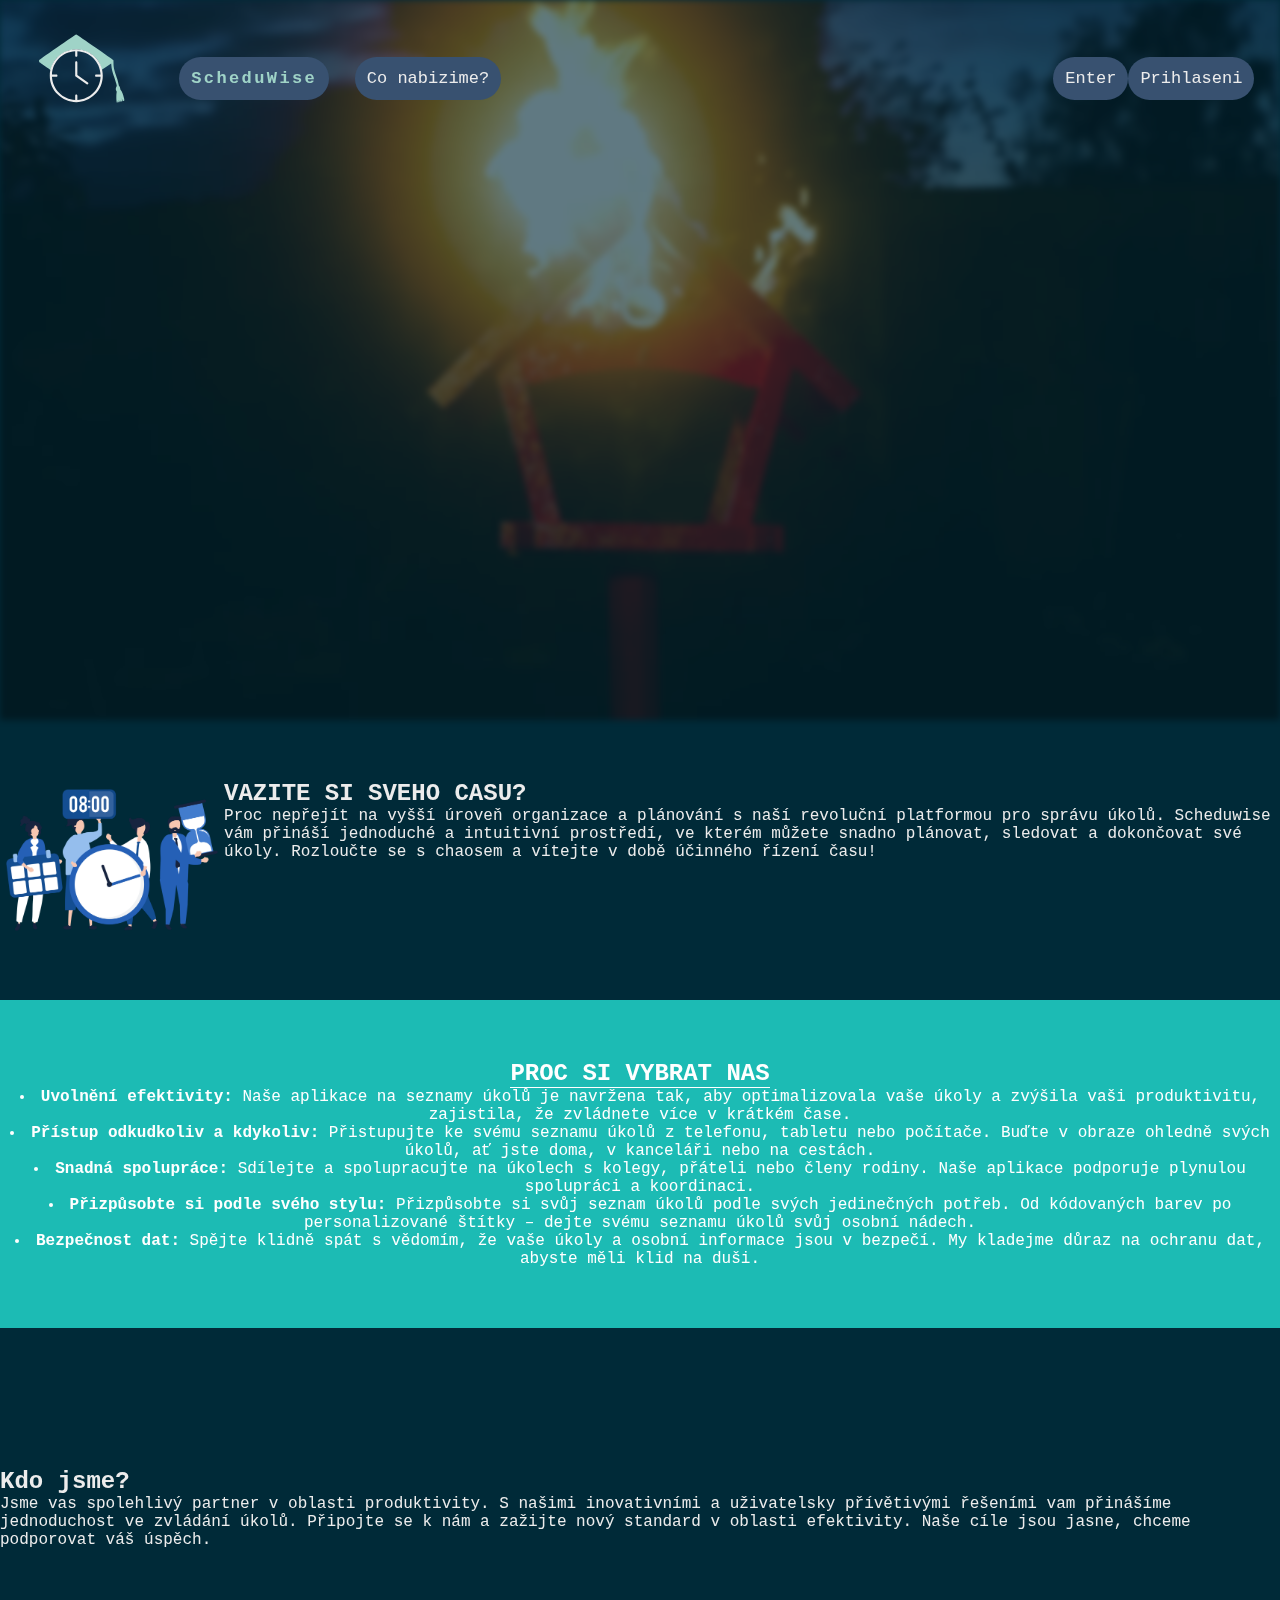
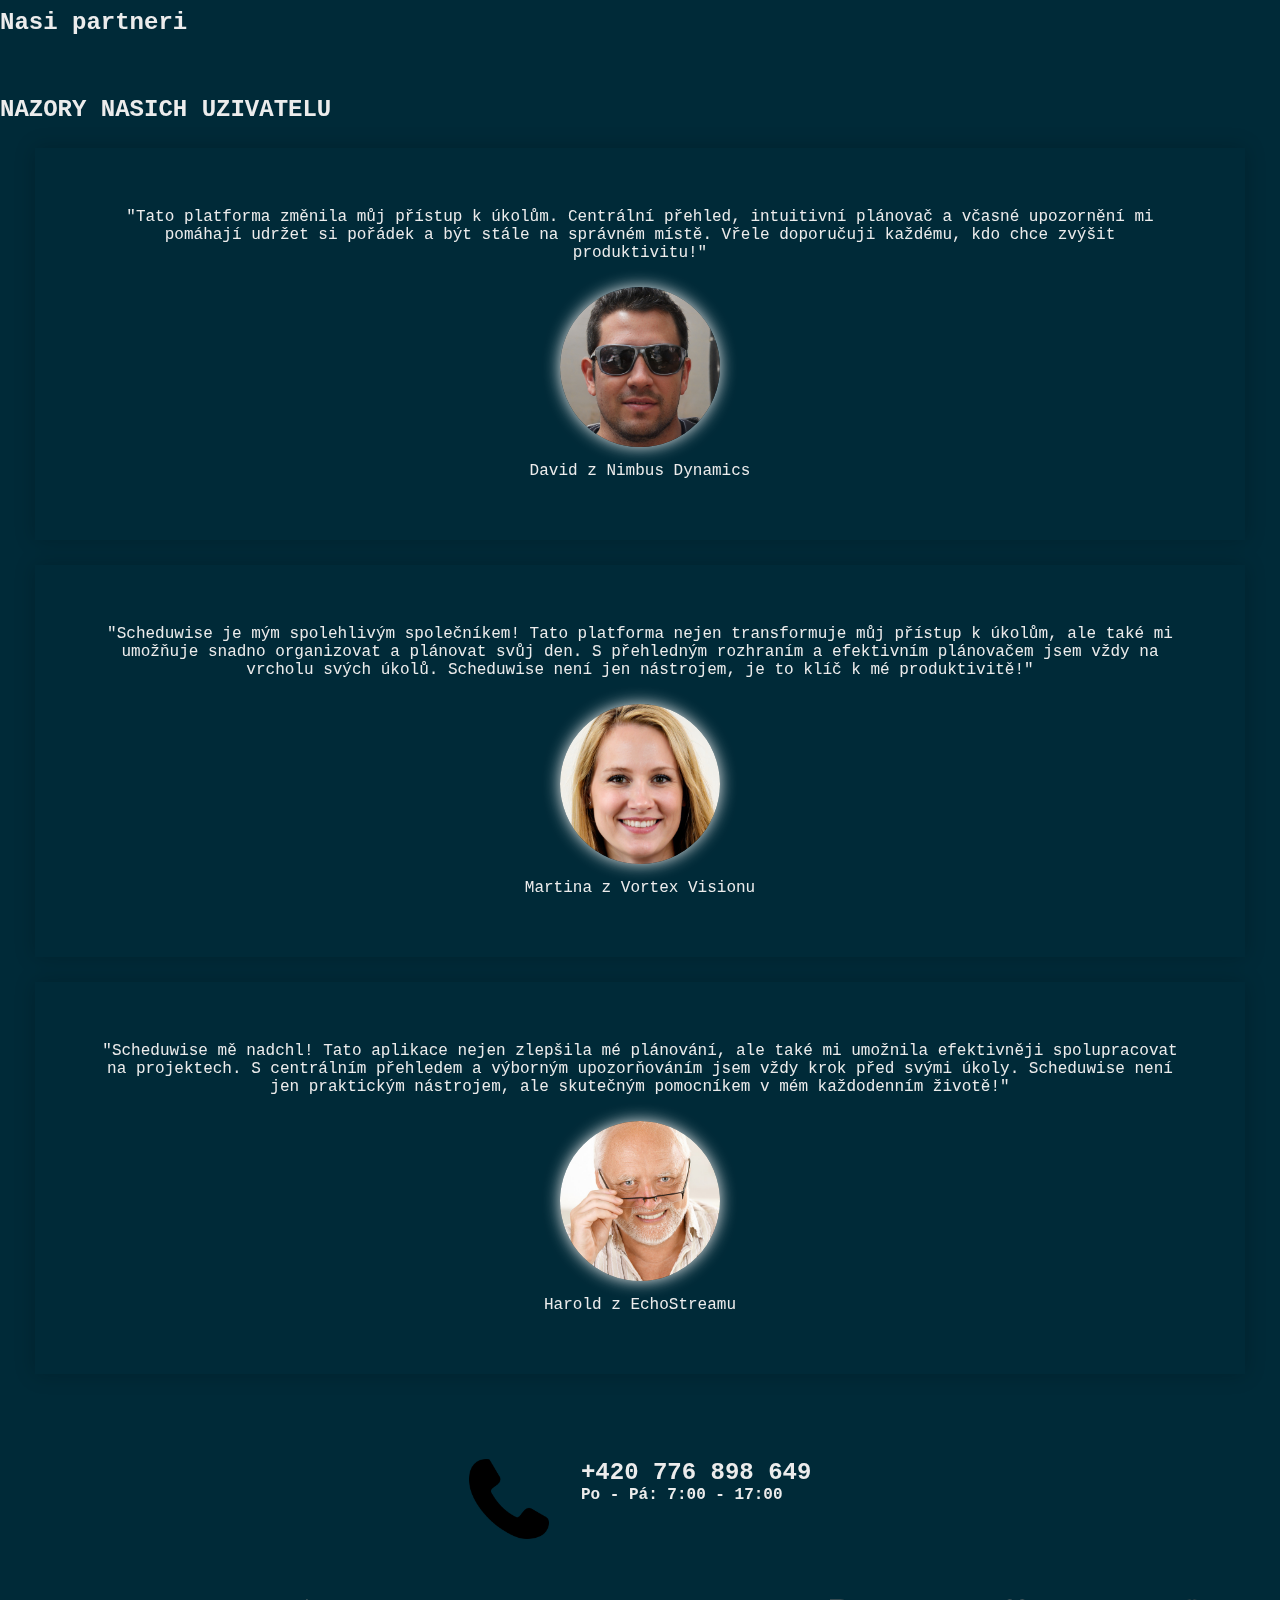
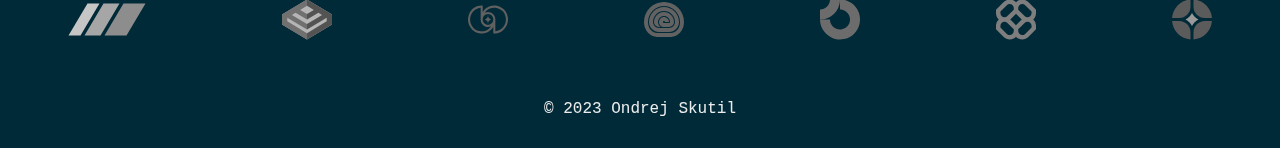
==== index.html @ c9488280 "next" ====
<!DOCTYPE html>
<html>
<head>
<link rel="stylesheet" href="./styles/main.css">
<link rel="stylesheet" href="./styles/modal.css">
</head>
<body>


  <div id="navbar">
    <!-- logopart -->
  <div>
    <img id="logo" src="./img/logo.svg"></img>
  </div>
  <div id="left">
  <ul>
  <li>
  <a id="brandname" href="#">ScheduWise</a>
  </li>
  <li>
  <a href="#">Co nabizime?</a>
  </li>
  </ul>
  </div>
  
  <span>
  </span>
  
  <div id="right">
      <!-- To be removed -->
      <a href="scheduler.html">Enter</a>
      <a href="#" id="showDialog">Prihlaseni</a>
  </div>   
  </div>


<div id="mainvideo">

  <video  id="background-video" playsinline autoplay muted loop poster="./img/harold.png">
    <source src="./img/test.mp4" type="video/webm">
  </video>

</div>
 

<div id="modal-blackout">
</div>
<div id="loginDialog">
    <form>
    <label for="email">Email</label><br><br>
    <input type="text" id="email" name="email"><br><br>
    <label for="password">Heslo</label><br><br>
    <input type="password" id="password" name="password"><br>
      <div>
        <button id="loginCancel">Cancel</button>
        <button id="confirmBtn" value="default">Confirm</button>
        <button id="registerBtn">Register</button>
      </div>
    </form>
  </div>

  <div id="registerDialog">
    <form>
    <label for="email">Email</label><br><br>
    <input type="text" id="email" name="email"><br><br>
    <label for="password">Heslo</label><br><br>
    <input type="password" id="password" name="password"><br>
      <div>
        <button id="registerCancel">Cancel</button>
        <button id="confirmRegister" value="default">Confirm</button>
      </div>
    </form>
  </div>

  

    <!-- experience section -->

    <section class="experience_section layout_padding">
      <div class="container">
        <div id="experience">
     
            <div id="img-box">
              <img src="img/test.png" alt="">
            </div>
          <span>
          </span>
    
            <div class="detail-box">
              <div class="heading_container">
                <h2>
                  Vazite si sveho casu?
                </h2>
              </div>
              <p>
                Proc nepřejít na vyšší úroveň organizace a plánování s naší revoluční platformou pro správu úkolů. Scheduwise vám přináší jednoduché a intuitivní prostředí, ve kterém můžete snadno plánovat, sledovat a dokončovat své úkoly. Rozloučte se s chaosem a vítejte v době účinného řízení času!
              </p>
            </div>
        </div>
      </div>
    </section>
  
    <!-- end experience section -->
  
    <!-- category section -->
  
    <section class="category_section layout_padding">
      <div class="container">
        <div class="heading_container">
          <h2>
            Proc si vybrat nas
          </h2>
        </div>
        <ul id="reasons">
          <li><b>Uvolnění efektivity:</b> Naše aplikace na seznamy úkolů je navržena tak, aby optimalizovala vaše úkoly a zvýšila vaši produktivitu, zajistila, že zvládnete více v krátkém čase.</li>
        
          <li><b>Přístup odkudkoliv a kdykoliv:</b> Přistupujte ke svému seznamu úkolů z telefonu, tabletu nebo počítače. Buďte v obraze ohledně svých úkolů, ať jste doma, v kanceláři nebo na cestách.</li>
          
          <li><b>Snadná spolupráce:</b> Sdílejte a spolupracujte na úkolech s kolegy, přáteli nebo členy rodiny. Naše aplikace podporuje plynulou spolupráci a koordinaci.</li>
          
          <li><b>Přizpůsobte si podle svého stylu:</b> Přizpůsobte si svůj seznam úkolů podle svých jedinečných potřeb. Od kódovaných barev po personalizované štítky – dejte svému seznamu úkolů svůj osobní nádech.</li>
          
          <li><b>Bezpečnost dat:</b> Spějte klidně spát s vědomím, že vaše úkoly a osobní informace jsou v bezpečí. My kladejme důraz na ochranu dat, abyste měli klid na duši.</li>
        </ul> 
      </div>
    </section>
  
  
    <!-- end category section -->
  
    <!-- about section -->
  
    <section class="layout_padding">
      <div class="container">
        <div class="row">
            <div class="img-box">
              <img src="images/about-img.jpg" alt="">
            </div>
         
        </div>
        <div class="detail-box">
          <h2>
            Kdo jsme?
          </h2>
          <p>
            Jsme vas spolehlivý partner v oblasti produktivity. S našimi inovativními a uživatelsky přívětivými řešeními vam přinášíme jednoduchost ve zvládání úkolů. Připojte se k nám a zažijte nový standard v oblasti efektivity. Naše cíle jsou jasne, chceme podporovat váš úspěch.
          </p>
        </div>
      </div>
    </section>
  
    <!-- end about section -->
  
    <!-- rotating partners div-->
  
    <section class="freelance_section ">
      <div id="accordion">
        <h2>
          Nasi partneri
        </h2>  
      </div>
    </section>
  
    <!-- end freelance section -->
  
    <!-- client section -->
  
    <section class="client_section layout_padding">
      <div class="container">
        <div class="row">
            <div class="heading_container">
              <h2>
                Nazory nasich uzivatelu
              </h2>
            </div>
           
             
             
                  <div class="detail-box">
                    
                    <p>
                      "Tato platforma změnila můj přístup k úkolům. Centrální přehled, intuitivní plánovač a včasné upozornění mi pomáhají udržet si pořádek a být stále na správném místě. Vřele doporučuji každému, kdo chce zvýšit produktivitu!"
                    </p>
                    <img src="./img/david.jpeg">
                    <p>
                      David z Nimbus Dynamics
                    </p>
                  </div>
             
            
                  <div class="detail-box">
                    <p>
                      "Scheduwise je mým spolehlivým společníkem! Tato platforma nejen transformuje můj přístup k úkolům, ale také mi umožňuje snadno organizovat a plánovat svůj den. S přehledným rozhraním a efektivním plánovačem jsem vždy na vrcholu svých úkolů. Scheduwise není jen nástrojem, je to klíč k mé produktivitě!"
                    </p>
                    <img src="./img/martina.jpeg">
                    <p>
                      Martina z Vortex Visionu
                    </p>
                  </div>
             
    
                  <div class="detail-box">
                    <p>
                      "Scheduwise mě nadchl! Tato aplikace nejen zlepšila mé plánování, ale také mi umožnila efektivněji spolupracovat na projektech. S centrálním přehledem a výborným upozorňováním jsem vždy krok před svými úkoly. Scheduwise není jen praktickým nástrojem, ale skutečným pomocníkem v mém každodenním životě!"
                    </p>
                         <img src="./img/harold.png">
                    <p>
                      Harold z EchoStreamu
                    </p>
                  </div>
            
            
          
         
        </div>
      </div>
    </section>
  
    <section class="info_section ">
     
        <div class="info-container">
  
          <div class="img-box">
            <img src="img/phone-call-icon.png" alt="">
          </div>
          <div class="row">
         
                
                      <div class="detail-box">
                        <h2>
                          +420 776 898 649
                        </h2>
                        <h4>
                          Po - Pá: 7:00 - 17:00
                        </h4>
                       
              
          </div>
        
  


        </div>
        </div>
        
        <div id="partners" class="layout_padding">
          <img src="./img/logo1.svg">
          <img src="./img/logo2.svg">
          <img src="./img/logo3.svg">
          <img src="./img/logo4.svg">
          <img src="./img/logo5.svg">
          <img src="./img/logo6.svg">
          <img src="./img/logo7.svg">
         </div>


    </section>
  
    <!-- end info section -->
  
    <!-- footer section -->
    <footer class="container-fluid footer_section ">
      <div class="container">
        <p>
          © 2023 Ondrej Skutil
        </p>
      </div>
    </footer>
    <!-- end  footer section -->

  <!-- <output></output> -->

<script src="modalscript.js"></script>
</body>
</html>
---- styles/main.css ----
:root{
  --bs-background: #002a38;
  --bs-primary : #385170;
  --bs-primarytransparent: #38517099;
  --bs-secondary: #ececec;
  --bs-special : #9fd3c7;
  --bs-basefontcolor : #ececec;
  --bs-basefont: Menlo, monospace;
  --bs-blackout: black;
}

 * {
    padding: 0;
    margin: 0;
}




/*    PARTNERS       */
#rotation {
  width: 100vw; /* Fixed width to prevent layout changes */
  height: 20rem;
  position: relative;
  overflow-x: hidden;

}

/* Style the moving image */
.moving-image {
  position: absolute;
  justify-content: center;
  text-align: center;
  display: flex;
  flex-direction: column;
  right: -100px;
  width:  100px; /* Fixed width for each image */
  height: 20rem; /* Set your desired height */
}

@keyframes moveLeft {
  0% {
    transform: translateX(0); /* Start position: completely off the right side */
    opacity: 0;
  }
  10% {
    opacity: 1;
  }
  90%{
    opacity: 1;
  }
  100% {
                              /*  Whole site + width */
    transform: translateX(calc(-100vw - 100px)); /* End position: completely off the left side */
    opacity: 0;
  }
}

.animatenow{                  /* time for animation */
  animation: moveLeft infinite 10s linear; 
}


a, a:visited, a:hover, a:active {
  color: inherit;
}

body{
    background-color: var(--bs-background);
    font-family: var(--bs-basefont);
    color: var(--bs-secondary);
}

#mainvideo{
  top: 0;
  width: 100vw;
  height: 80vh;
  display: flex;
}

#background-video {
  display: block;
  object-fit: cover;
  /* position: fixed; */
  width: 100vw;
  left: 0;
  right: 0;
  top: 0;
  bottom: 0;
  z-index: -10;
  filter: opacity(40%) blur(3px);
}
/* animation: mymove 12s infinite; */
/* @keyframes mymove {
  0%   {filter: opacity(80%) hue-rotate(0deg) blur(3px);}
  33% {filter: opacity(40%) hue-rotate(0deg) blur(3px);}
  100% {filter: opacity(80%) hue-rotate(360deg) blur(3px);}
} */

#brandname{
   color: var(--bs-special); 
   font-weight: bold;
   letter-spacing: 0.15rem;
}


#logo{
  margin-left: 2vw;
  width: 8vw;
  height: auto;
}

@media only screen and (max-width: 600px) {
  #brandname {
    display: none;
  }
  #logo{
    width: auto;
    height: 48px;
  }
}

@media only screen and (max-width: 1000px) {
  #mainblockbackground{
    background: var(--bs-primarytransparent);
    top: auto;
    width: 50vw;
    max-height: 50vh;
    overflow-y: scroll;
    overflow-x: hidden;
  }  
}


#mainblock{
  width: 50vw;
  height: auto;
  position: fixed;
  top: 50%;
  left: 50%;
  transform: translate(-50%, -50%);
  z-index: 50;

}
#reasons li{
  list-style-type: disc;
  list-style-position: inside;
}

#reasons{
  margin-left: auto;
}

#mainblockbackground{
  background: var(--bs-primarytransparent);
  display: block;
  top: auto;
  width: 100%;
  height: 100%;

}

#right{
    display: flex;
    margin-right: 2vw;
    color: var(--bs-secondary);

}
#navbar ul{
  display: flex;
}
#navbar li{
  display: flex;
}

#left{
    display: flex;
    margin-left: 2vw;
    color: var(--bs-secondary);
}

#left li{
  margin-left: 2vw;
}

#experience{
  display: flex;
  flex-direction: row;
  justify-content: center;
}


#experience .detail-box{
flex-grow: 2;
}

.detail-box img{
  border-radius: 100%;
  height: 10rem;
  width: auto;
  display: block;
  margin: 0 auto;
  box-shadow: var(--bs-basefontcolor) 0 0 1rem;
}

#img-box img{
  height: 10rem;
  width: auto;
  display: block;
}

.img-box img{
  height: 5rem;
  width: auto;
  display: block;
  margin-right: 2rem;
}



.heading_container {
  display: -webkit-box;
  display: -ms-flexbox;
  display: flex;
}

.heading_container h2 {
  font-weight: bold;
  text-transform: uppercase;
}

.category_section .heading_container {
  -webkit-box-pack: center;
      -ms-flex-pack: center;
          justify-content: center;
}

.category_section .heading_container h2 {
  border-bottom: 1px solid #ffffff;
}


.category_section {
  background-color: #1cbbb4;
  color: #ffffff;
  text-align: center;
}
.layout_padding {
  padding-top: 60px;
  padding-bottom: 60px;
}

.info-container{
  display: flex;
  flex-direction: row;
  justify-content: center;
}

#partners{
  filter: grayscale(100%);
  display: flex;
  justify-content: space-around;
}


.client_section .detail-box {
  text-align: center;
  margin: 25px 35px;
  padding: 45px 65px 35px 65px;
  -webkit-box-shadow: 0px 0px 20px 0 rgba(0, 0, 0, 0.2);
          box-shadow: 0px 0px 20px 0 rgba(0, 0, 0, 0.2);
}

.client_section .detail-box h4 {
  font-weight: bold;
}

.client_section .detail-box p {
  margin-top: 15px;
  margin-bottom: 25px;
}

.footer_section .container{
  text-align: center;
}



h1{
  color: var(--bs-special); 
}

#navbar {
  /* position: -webkit-sticky; 
  position: fixed; */
  position: absolute;
  top: 0;
    display: flex;
    justify-content: space-between;
    flex-direction:row;
    align-items:center;
    padding-top: 1.94175vw;
    min-width: 100%;
  z-index: 999;
  }
#navbar span{
  flex-grow: 1;
}
  
  /* Navbar links */
  #navbar a {
    background-color: var(--bs-primary);
    border-radius: 8rem;
    text-align: center;
    padding: 12px;
    text-decoration: none;
    font-size: 17px;
  }
---- styles/modal.css ----
:root{
  --bs-background: #002a38;
  --bs-primary : #385170;
  --bs-primarytransparent: #38517099;
  --bs-secondary: #ececec;
  --bs-special : #9fd3c7;
  --bs-basefontcolor : #ececec;
  --bs-basefont: Menlo, monospace;
  --bs-blackout: black;
}

#loginDialog{
  display: none;
  position: fixed;
  top: 50%;
  left: 50%;
  transform: translate(-50%, -50%);
  background-color: #385170;
  border: var(--bs-secondary) 2px solid;
  border-radius: 1rem;
  padding: 2vw;
  z-index: 150;
  /* on top */
  opacity: 1;
  color: var(--bs-basefontcolor);
}

#registerDialog{
  display: none;
  position: fixed;
  top: 50%;
  left: 50%;
  transform: translate(-50%, -50%);
  background-color: var(--bs-primary);
  border: var(--bs-secondary) 2px solid;
  border-radius: 1rem;
  padding: 2vw;
  z-index: 150;
  /* on top */
  opacity: 1;
  color: var(--bs-basefontcolor);
}

label{
    margin-bottom: 1vw;
}


.modal-container {
  position: fixed;
  top: 0;
  right: 0;
  bottom: 0;
  left: 0;
  z-index: 100;
  opacity: 50%;
  background-color: var(--bs-blackout);
  display: flex;
}
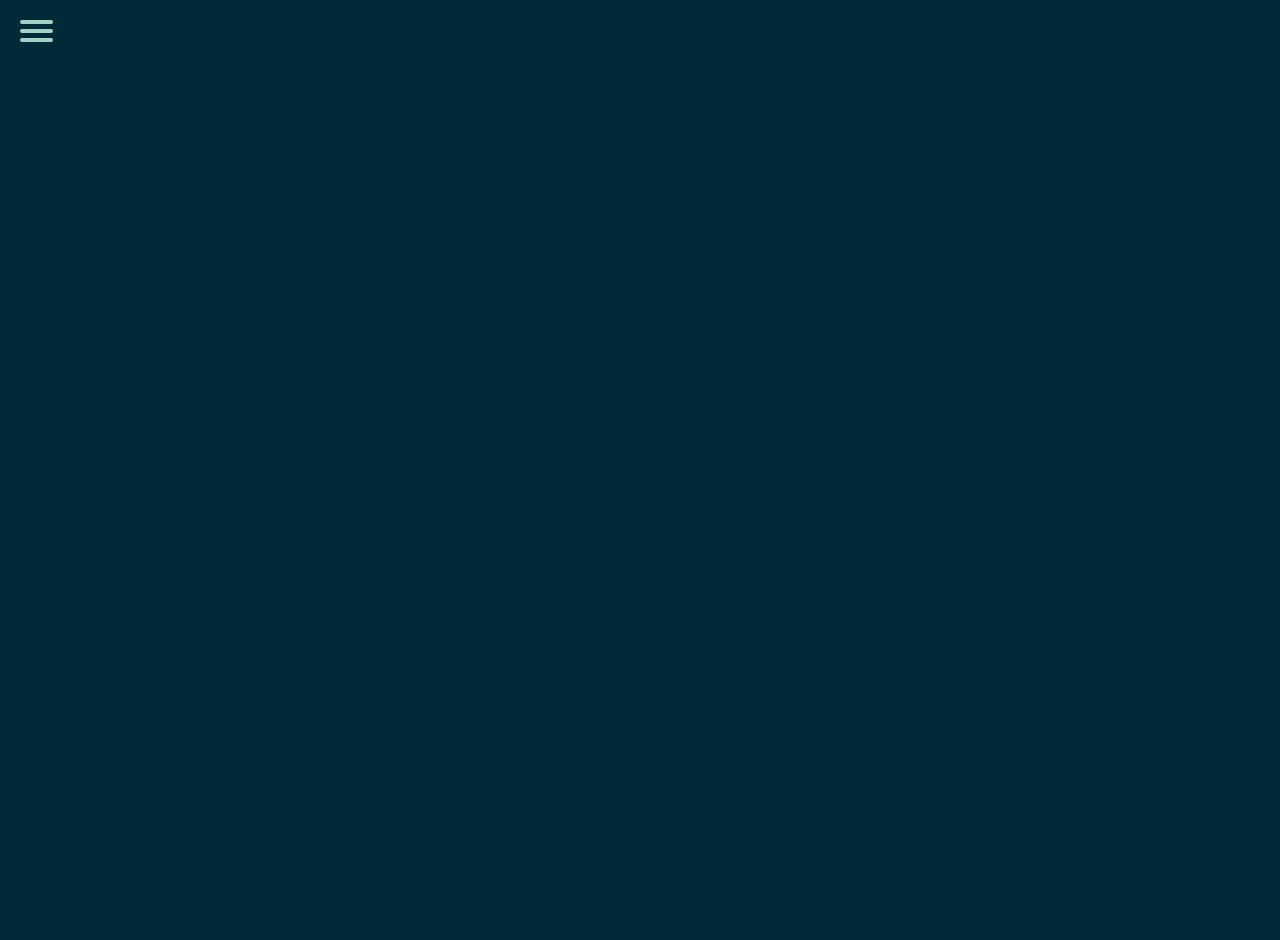
==== commit e01249df: "sidebar_shenanigans" ====
--- a/index.html
+++ b/index.html
@@ -1,275 +1,126 @@
 <!DOCTYPE html>
 <html>
 <head>
-<link rel="stylesheet" href="./styles/main.css">
-<link rel="stylesheet" href="./styles/modal.css">
+<link rel="stylesheet" href="./styles/scheduler.css">
 </head>
 <body>
+  <!-- Sidebar -->
+  <div class="sidebar">
+    <button onclick="toggleSidebar()">Back</button>
+    <button onclick="addnew()" id="addtask">+</button>
+    <button onclick="createDrag()" id="addtaskdd">+</button>
+    <div id="sidebar-todos" class="container"></div>
+</div>
 
 
-  <div id="navbar">
-    <!-- logopart -->
-  <div>
-    <img id="logo" src="./img/logo.svg"></img>
-  </div>
-  <div id="left">
-  <ul>
-  <li>
-  <a id="brandname" href="#">ScheduWise</a>
-  </li>
-  <li>
-  <a href="#">Co nabizime?</a>
-  </li>
-  </ul>
-  </div>
-  
-  <span>
-  </span>
-  
-  <div id="right">
-      <!-- To be removed -->
-      <a href="scheduler.html">Enter</a>
-      <a href="#" id="showDialog">Prihlaseni</a>
-  </div>   
-  </div>
+<div id="Hamburgur" onclick="toggleSidebar()">
+    <span></span>
+    <span></span>
+    <span></span>
+</div>
 
-
-<div id="mainvideo">
-
-  <video  id="background-video" playsinline autoplay muted loop poster="./img/harold.png">
-    <source src="./img/test.mp4" type="video/webm">
-  </video>
+<!-- Main Container -->
+<div class="main-container">
 
 </div>
- 
 
-<div id="modal-blackout">
-</div>
-<div id="loginDialog">
-    <form>
-    <label for="email">Email</label><br><br>
-    <input type="text" id="email" name="email"><br><br>
-    <label for="password">Heslo</label><br><br>
-    <input type="password" id="password" name="password"><br>
-      <div>
-        <button id="loginCancel">Cancel</button>
-        <button id="confirmBtn" value="default">Confirm</button>
-        <button id="registerBtn">Register</button>
-      </div>
-    </form>
-  </div>
+<script>
 
-  <div id="registerDialog">
-    <form>
-    <label for="email">Email</label><br><br>
-    <input type="text" id="email" name="email"><br><br>
-    <label for="password">Heslo</label><br><br>
-    <input type="password" id="password" name="password"><br>
-      <div>
-        <button id="registerCancel">Cancel</button>
-        <button id="confirmRegister" value="default">Confirm</button>
-      </div>
-    </form>
-  </div>
-
-  
-
-    <!-- experience section -->
-
-    <section class="experience_section layout_padding">
-      <div class="container">
-        <div id="experience">
-     
-            <div id="img-box">
-              <img src="img/test.png" alt="">
-            </div>
-          <span>
-          </span>
+function changecolors(){
     
-            <div class="detail-box">
-              <div class="heading_container">
-                <h2>
-                  Vazite si sveho casu?
-                </h2>
-              </div>
-              <p>
-                Proc nepřejít na vyšší úroveň organizace a plánování s naší revoluční platformou pro správu úkolů. Scheduwise vám přináší jednoduché a intuitivní prostředí, ve kterém můžete snadno plánovat, sledovat a dokončovat své úkoly. Rozloučte se s chaosem a vítejte v době účinného řízení času!
-              </p>
-            </div>
-        </div>
-      </div>
-    </section>
-  
-    <!-- end experience section -->
-  
-    <!-- category section -->
-  
-    <section class="category_section layout_padding">
-      <div class="container">
-        <div class="heading_container">
-          <h2>
-            Proc si vybrat nas
-          </h2>
-        </div>
-        <ul id="reasons">
-          <li><b>Uvolnění efektivity:</b> Naše aplikace na seznamy úkolů je navržena tak, aby optimalizovala vaše úkoly a zvýšila vaši produktivitu, zajistila, že zvládnete více v krátkém čase.</li>
-        
-          <li><b>Přístup odkudkoliv a kdykoliv:</b> Přistupujte ke svému seznamu úkolů z telefonu, tabletu nebo počítače. Buďte v obraze ohledně svých úkolů, ať jste doma, v kanceláři nebo na cestách.</li>
-          
-          <li><b>Snadná spolupráce:</b> Sdílejte a spolupracujte na úkolech s kolegy, přáteli nebo členy rodiny. Naše aplikace podporuje plynulou spolupráci a koordinaci.</li>
-          
-          <li><b>Přizpůsobte si podle svého stylu:</b> Přizpůsobte si svůj seznam úkolů podle svých jedinečných potřeb. Od kódovaných barev po personalizované štítky – dejte svému seznamu úkolů svůj osobní nádech.</li>
-          
-          <li><b>Bezpečnost dat:</b> Spějte klidně spát s vědomím, že vaše úkoly a osobní informace jsou v bezpečí. My kladejme důraz na ochranu dat, abyste měli klid na duši.</li>
-        </ul> 
-      </div>
-    </section>
+  }
   
   
-    <!-- end category section -->
   
-    <!-- about section -->
   
-    <section class="layout_padding">
-      <div class="container">
-        <div class="row">
-            <div class="img-box">
-              <img src="images/about-img.jpg" alt="">
-            </div>
-         
-        </div>
-        <div class="detail-box">
-          <h2>
-            Kdo jsme?
-          </h2>
-          <p>
-            Jsme vas spolehlivý partner v oblasti produktivity. S našimi inovativními a uživatelsky přívětivými řešeními vam přinášíme jednoduchost ve zvládání úkolů. Připojte se k nám a zažijte nový standard v oblasti efektivity. Naše cíle jsou jasne, chceme podporovat váš úspěch.
-          </p>
-        </div>
-      </div>
-    </section>
+  function toggleSidebar() {
+      const sidebar = document.querySelector('.sidebar');
+      const main = document.querySelector('.main-container');
+      if(sidebar.style.width === '0px'){
+          sidebar.style.width = '250px';
+          main.classList.add('sidebar-expanded');
+      }else{
+          sidebar.style.width = '0'
+          main.classList.remove('sidebar-expanded');
+      }
+  }
   
-    <!-- end about section -->
+  function addnew(){
+      let foo = prompt('Type here');
+      const main = document.querySelector('.main-container');
+      let div = document.createElement("div");
+      div.textContent = foo;
+      div.classList.add('container');
   
-    <!-- rotating partners div-->
   
-    <section class="freelance_section ">
-      <div id="accordion">
-        <h2>
-          Nasi partneri
-        </h2>  
-      </div>
-    </section>
+      div.addEventListener('dragover', e => {
+  e.preventDefault()
+  const afterElement = getDragAfterElement(div, e.clientY)
+  const draggable = document.querySelector('.dragging')
   
-    <!-- end freelance section -->
+  //check
+  if (afterElement == null) {
+    div.appendChild(draggable)
+  } else {
+    div.insertBefore(draggable, afterElement)
+  }
+  })
   
-    <!-- client section -->
+      main.appendChild(div)
+  }
+
+  function initializesidebar(){
+     let div = document.getElementById("sidebar-todos")
+     div.addEventListener('dragover', e => {
+  e.preventDefault()
+  const afterElement = getDragAfterElement(div, e.clientY)
+  const draggable = document.querySelector('.dragging')
   
-    <section class="client_section layout_padding">
-      <div class="container">
-        <div class="row">
-            <div class="heading_container">
-              <h2>
-                Nazory nasich uzivatelu
-              </h2>
-            </div>
-           
-             
-             
-                  <div class="detail-box">
-                    
-                    <p>
-                      "Tato platforma změnila můj přístup k úkolům. Centrální přehled, intuitivní plánovač a včasné upozornění mi pomáhají udržet si pořádek a být stále na správném místě. Vřele doporučuji každému, kdo chce zvýšit produktivitu!"
-                    </p>
-                    <img src="./img/david.jpeg">
-                    <p>
-                      David z Nimbus Dynamics
-                    </p>
-                  </div>
-             
-            
-                  <div class="detail-box">
-                    <p>
-                      "Scheduwise je mým spolehlivým společníkem! Tato platforma nejen transformuje můj přístup k úkolům, ale také mi umožňuje snadno organizovat a plánovat svůj den. S přehledným rozhraním a efektivním plánovačem jsem vždy na vrcholu svých úkolů. Scheduwise není jen nástrojem, je to klíč k mé produktivitě!"
-                    </p>
-                    <img src="./img/martina.jpeg">
-                    <p>
-                      Martina z Vortex Visionu
-                    </p>
-                  </div>
-             
-    
-                  <div class="detail-box">
-                    <p>
-                      "Scheduwise mě nadchl! Tato aplikace nejen zlepšila mé plánování, ale také mi umožnila efektivněji spolupracovat na projektech. S centrálním přehledem a výborným upozorňováním jsem vždy krok před svými úkoly. Scheduwise není jen praktickým nástrojem, ale skutečným pomocníkem v mém každodenním životě!"
-                    </p>
-                         <img src="./img/harold.png">
-                    <p>
-                      Harold z EchoStreamu
-                    </p>
-                  </div>
-            
-            
-          
-         
-        </div>
-      </div>
-    </section>
+  //check
+  if (afterElement == null) {
+    div.appendChild(draggable)
+  } else {
+    div.insertBefore(draggable, afterElement)
+  }
+  })
   
-    <section class="info_section ">
-     
-        <div class="info-container">
+  }
   
-          <div class="img-box">
-            <img src="img/phone-call-icon.png" alt="">
-          </div>
-          <div class="row">
-         
-                
-                      <div class="detail-box">
-                        <h2>
-                          +420 776 898 649
-                        </h2>
-                        <h4>
-                          Po - Pá: 7:00 - 17:00
-                        </h4>
-                       
-              
-          </div>
-        
+  initializesidebar()
+
+  function getDragAfterElement(container, y) {
+  const draggableElements = [...container.querySelectorAll('.draggable:not(.dragging)')]
   
-
-
-        </div>
-        </div>
-        
-        <div id="partners" class="layout_padding">
-          <img src="./img/logo1.svg">
-          <img src="./img/logo2.svg">
-          <img src="./img/logo3.svg">
-          <img src="./img/logo4.svg">
-          <img src="./img/logo5.svg">
-          <img src="./img/logo6.svg">
-          <img src="./img/logo7.svg">
-         </div>
-
-
-    </section>
+  return draggableElements.reduce((closest, child) => {
+  const box = child.getBoundingClientRect()
+  const offset = y - box.top - box.height / 2
+  if (offset < 0 && offset > closest.offset) {
+    return { offset: offset, element: child }
+  } else {
+    return closest
+  }
+  }, { offset: Number.NEGATIVE_INFINITY }).element
+  }
   
-    <!-- end info section -->
   
-    <!-- footer section -->
-    <footer class="container-fluid footer_section ">
-      <div class="container">
-        <p>
-          © 2023 Ondrej Skutil
-        </p>
-      </div>
-    </footer>
-    <!-- end  footer section -->
-
-  <!-- <output></output> -->
-
-<script src="modalscript.js"></script>
+  
+  function createDrag(){
+  const sidebar = document.getElementById("sidebar-todos");
+  let foo = prompt('Type here');
+  let div = document.createElement("p");
+  div.textContent = foo;
+  div.classList.add('draggable');
+  div.draggable = true;
+  
+  div.addEventListener('dragstart', () => {
+  div.classList.add('dragging')
+  })
+  
+  div.addEventListener('dragend', () => {
+  div.classList.remove('dragging')
+  })
+  sidebar.appendChild(div);
+  }
+</script>
 </body>
 </html> --- a/styles/scheduler.css
+++ b/styles/scheduler.css
@@ -0,0 +1,154 @@
+:root{
+  --bs-background: #002a38;
+  --bs-primary : #385170;
+  --bs-primarytransparent: #38517099;
+  --bs-secondary: #ececec;
+  --bs-special : #9fd3c7;
+  --bs-basefontcolor : #ececec;
+  --bs-basefont: Menlo, monospace;
+  --bs-blackout: black;
+}
+
+  * {
+    padding: 0;
+    margin: 0;
+}
+
+body{
+  background-color: var(--bs-background);
+  font-family: var(--bs-basefont);
+  color: var(--bs-secondary);
+ 
+  display: flex;
+}
+
+#colorpicker{
+  display: flex;
+  flex-direction: column;
+  text-align: center;
+  user-select: none;
+}
+
+#colorpickerside{
+  display: flex;
+}
+#sidepicker{
+  width: 20px;
+  height: 100%;
+  background: linear-gradient(0, rgba(0,0,0,1) 0%, rgba(255,166,10,1) 100%);
+}
+
+
+
+
+
+#addtask{
+  display: block;
+  justify-content: center;
+}
+/* Sidebar styles */
+.sidebar {
+  display: flex;
+  flex-direction: column;
+  width: 0px;
+  height: 100%;
+  background: var(--bs-primary);
+  position: fixed;
+  overflow-x: hidden;
+  transition: 0.3s;
+  z-index: 8;
+}
+
+
+
+.sidebar button {
+  background-color: var(--bs-primary);
+  width: 100%;
+  padding: 20px;
+  text-decoration: none;
+  font-size: 20px;
+  color: var(--bs-basefontcolor);
+  border: var(--bs-secondary) 1px solid;
+  display: block;
+  transition: 0.3s;
+}
+
+.sidebar button:hover {
+  background-color: var(--bs-special);
+}
+
+.sidebar .close-btn {
+  position: absolute;
+  top: 10px;
+  right: 10px;
+  font-size: 30px;
+  cursor: pointer;
+}
+
+/* Main container styles */
+.main-container {
+  padding: 20px;
+  display: flex;
+  justify-content: space-between;
+  width: 100%;
+  height: 100vh;
+
+}
+
+.container{
+  width: 100%;
+  text-align: center;
+  height: 100%;
+}
+
+/* Collapse sidebar on small screens */
+@media screen and (max-width: 768px) {
+  .sidebar {
+      width: 0;
+  }
+  .main-container {
+      margin-left: 0;
+  }
+}
+
+.sidebar-closed {
+  width: 0;
+}
+
+.sidebar-expanded {
+  margin-left: 250px;
+}
+
+#sidebar-todos{
+  height: 100%;
+}
+
+
+#Hamburgur span{
+  display: flex;
+  width: 33px;
+  height: 4px;
+  margin-bottom: 5px;
+  position: relative;
+  background: var(--bs-special);
+  border-radius: 3px;
+  z-index: 1;
+}
+
+#Hamburgur{
+  top: 20px;
+  left: 20px;
+  position: absolute;
+  z-index: 5;
+}
+
+.draggable {
+  padding: 1rem;
+  background-color: var(--bs-primary);
+  border: 1px solid var(--bs-secondary);
+  cursor: move;
+}
+
+.draggable.dragging {
+  opacity: .5;
+}
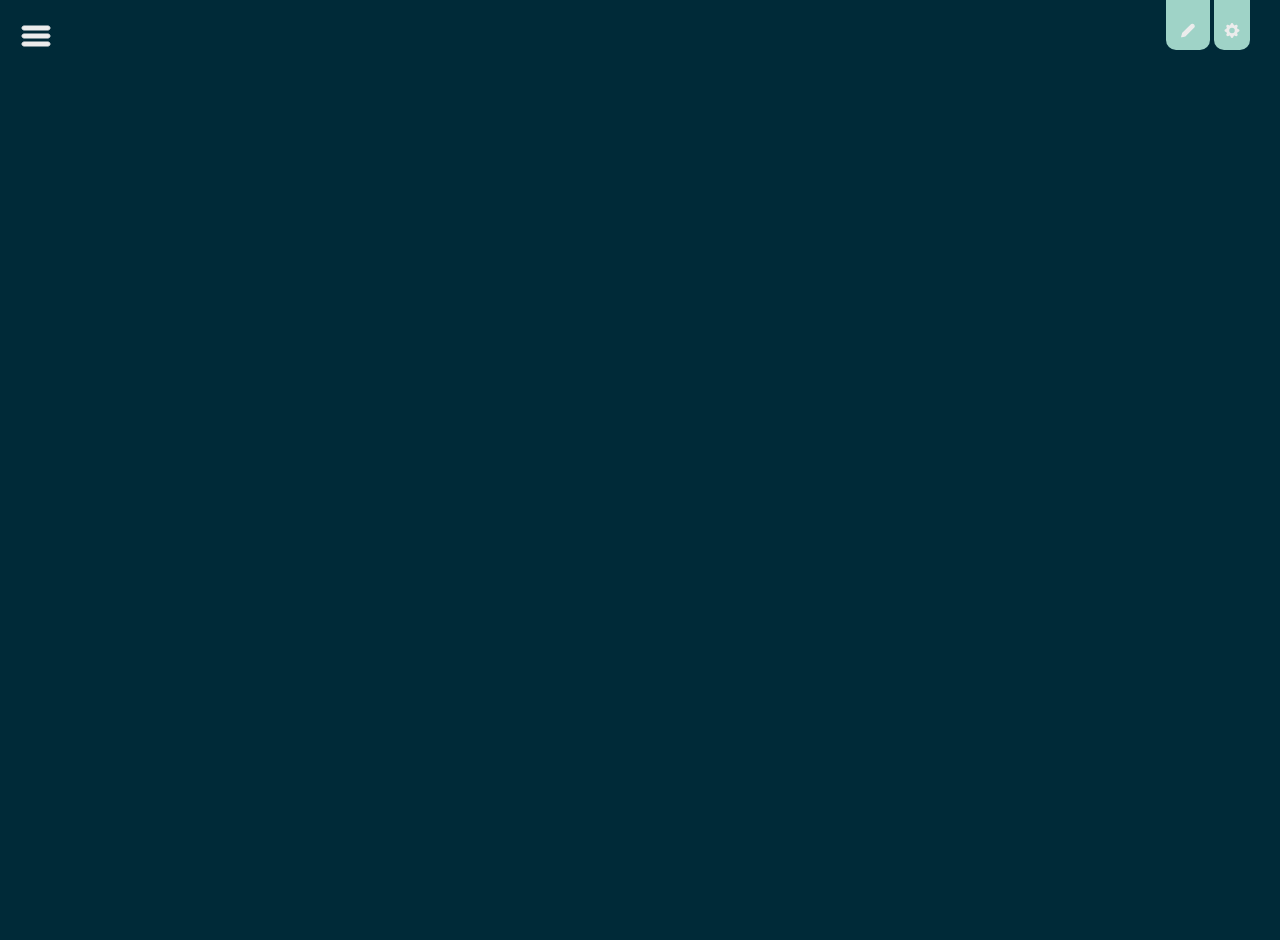
==== commit f6bfc25b: "ff" ====
--- a/index.html
+++ b/index.html
@@ -2,6 +2,9 @@
 <html>
 <head>
 <link rel="stylesheet" href="./styles/scheduler.css">
+
+<link rel="stylesheet" href="./styles/scheduler-settings.css">
+
 </head>
 <body>
   <!-- Sidebar -->
@@ -13,26 +16,50 @@
 </div>
 
 
+<div id="settings">
+  <svg id="showSettingsDialog" xmlns="http://www.w3.org/2000/svg" width="16" height="16" fill="currentColor" class="bi bi-gear-fill" viewBox="0 0 16 16"> <path d="M9.405 1.05c-.413-1.4-2.397-1.4-2.81 0l-.1.34a1.464 1.464 0 0 1-2.105.872l-.31-.17c-1.283-.698-2.686.705-1.987 1.987l.169.311c.446.82.023 1.841-.872 2.105l-.34.1c-1.4.413-1.4 2.397 0 2.81l.34.1a1.464 1.464 0 0 1 .872 2.105l-.17.31c-.698 1.283.705 2.686 1.987 1.987l.311-.169a1.464 1.464 0 0 1 2.105.872l.1.34c.413 1.4 2.397 1.4 2.81 0l.1-.34a1.464 1.464 0 0 1 2.105-.872l.31.17c1.283.698 2.686-.705 1.987-1.987l-.169-.311a1.464 1.464 0 0 1 .872-2.105l.34-.1c1.4-.413 1.4-2.397 0-2.81l-.34-.1a1.464 1.464 0 0 1-.872-2.105l.17-.31c.698-1.283-.705-2.686-1.987-1.987l-.311.169a1.464 1.464 0 0 1-2.105-.872l-.1-.34zM8 10.93a2.929 2.929 0 1 1 0-5.86 2.929 2.929 0 0 1 0 5.858z"/> </svg> 
+  </div>
+
+  <div id="edit">
+    <svg xmlns="http://www.w3.org/2000/svg" width="24" height="24" viewBox="0 0 24 24" fill="none" stroke="currentColor" stroke-width="2" stroke-linecap="round" stroke-linejoin="round" class="feather feather-edit-2"><path d="M17 3a2.828 2.828 0 1 1 4 4L7.5 20.5 2 22l1.5-5.5L17 3z"></path></svg> 
+    </div>
+
+
 <div id="Hamburgur" onclick="toggleSidebar()">
-    <span></span>
-    <span></span>
-    <span></span>
+  <svg height="32px" style="enable-background:new 0 0 32 32;" version="1.1" viewBox="0 0 32 32" width="32px" xml:space="preserve" xmlns="http://www.w3.org/2000/svg" xmlns:xlink="http://www.w3.org/1999/xlink"><path d="M4,10h24c1.104,0,2-0.896,2-2s-0.896-2-2-2H4C2.896,6,2,6.896,2,8S2.896,10,4,10z M28,14H4c-1.104,0-2,0.896-2,2 s0.896,2,2,2h24c1.104,0,2-0.896,2-2S29.104,14,28,14z M28,22H4c-1.104,0-2,0.896-2,2s0.896,2,2,2h24c1.104,0,2-0.896,2-2 S29.104,22,28,22z"/></svg> 
 </div>
+
+<div id="modal-blackout"></div>
+
+<div id="settingsDialog">
+
+  <div id="colorpicker">
+    <div id="colorpickerside"><canvas id='canvas'></canvas><div id="sidepicker"></div></div>
+    <div id='colorpreview'>here</div>
+  </div>
+
+
+  <form>
+
+
+
+    <div>
+      <button id="loginCancel">Cancel</button>
+      <button id="confirmBtn" value="default">Confirm</button>
+      <button id="registerBtn">Register</button>
+    </div>
+  </form>
+</div>
+
 
 <!-- Main Container -->
 <div class="main-container">
 
 </div>
 
+
+
 <script>
-
-function changecolors(){
-    
-  }
-  
-  
-  
-  
   function toggleSidebar() {
       const sidebar = document.querySelector('.sidebar');
       const main = document.querySelector('.main-container');
@@ -122,5 +149,12 @@
   sidebar.appendChild(div);
   }
 </script>
+<script src="modal-settings.js"></script>
+<script src="colorwheel.js">
+</script>
+<script>
+    //create color wheel
+    createcolorpicker('canvas','sidepicker','colorpreview')
+</script>
 </body>
 </html> --- a/styles/scheduler.css
+++ b/styles/scheduler.css
@@ -22,24 +22,54 @@
   display: flex;
 }
 
-#colorpicker{
-  display: flex;
-  flex-direction: column;
-  text-align: center;
-  user-select: none;
-}
-
-#colorpickerside{
-  display: flex;
-}
-#sidepicker{
-  width: 20px;
-  height: 100%;
-  background: linear-gradient(0, rgba(0,0,0,1) 0%, rgba(255,166,10,1) 100%);
-}
 
 
 
+
+
+
+
+
+/* settings */
+
+
+#settings svg{
+  margin-top: 10px;
+  height: 50%;
+  color: var(--bs-secondary);
+  fill: var(--bs-secondary);
+}
+
+#settings{
+  position: absolute;
+  right: 0;
+  margin-right: 30px;
+  display: flex;
+  height: 30px;
+  padding: 10px;
+  align-items: center;
+  border-radius: 0 0 10px 10px;
+  background-color: var(--bs-special);
+
+}
+#edit{
+  position: absolute;
+  right: 0;
+  margin-right: 70px;
+  display: flex;
+  height: 30px;
+  padding: 10px;
+  align-items: center;
+  border-radius: 0 0 10px 10px;
+  background-color: var(--bs-special);
+}
+
+#edit svg{
+  margin-top: 10px;
+  height: 50%;
+  color: var(--bs-secondary);
+  fill: var(--bs-secondary);
+}
 
 
 #addtask{
@@ -124,23 +154,23 @@
 }
 
 
-#Hamburgur span{
-  display: flex;
-  width: 33px;
-  height: 4px;
-  margin-bottom: 5px;
-  position: relative;
-  background: var(--bs-special);
-  border-radius: 3px;
-  z-index: 1;
-}
+
+
 
 #Hamburgur{
   top: 20px;
   left: 20px;
+  display: flex;
+  flex-direction: column;
   position: absolute;
   z-index: 5;
 }
+
+#Hamburgur svg{
+  stroke: var(--bs-secondary);
+  fill: var(--bs-secondary);
+}
+
 
 .draggable {
   padding: 1rem;
--- a/styles/scheduler-settings.css
+++ b/styles/scheduler-settings.css
@@ -0,0 +1,72 @@
+:root{
+  --bs-background: #002a38;
+  --bs-primary : #385170;
+  --bs-primarytransparent: #38517099;
+  --bs-secondary: #ececec;
+  --bs-special : #9fd3c7;
+  --bs-basefontcolor : #ececec;
+  --bs-basefont: Menlo, monospace;
+  --bs-blackout: black;
+}
+
+  * {
+    padding: 0;
+    margin: 0;
+}
+
+body{
+  background-color: var(--bs-background);
+  font-family: var(--bs-basefont);
+  color: var(--bs-secondary);
+ 
+  display: flex;
+  flex-direction: column;
+}
+
+#colorpicker{
+    display: flex;
+    flex-direction: column;
+    text-align: left;
+    user-select: none;
+  }
+  
+  #colorpickerside{
+    display: flex;
+    flex-direction: row;
+
+  }
+  #sidepicker{
+    width: 20px;
+    min-height: 100%;
+    background: linear-gradient(0, rgba(0,0,0,1) 0%, rgba(255,166,10,1) 100%);
+  }
+
+
+  #settingsDialog{
+    display: none;
+    position: fixed;
+    top: 50%;
+    left: 50%;
+    transform: translate(-50%, -50%);
+    background-color: #385170;
+    border: var(--bs-secondary) 2px solid;
+    border-radius: 1rem;
+    padding: 2vw;
+    z-index: 150;
+    /* on top */
+    opacity: 1;
+    color: var(--bs-basefontcolor);
+  }
+
+
+  .modal-container {
+    position: fixed;
+    top: 0;
+    right: 0;
+    bottom: 0;
+    left: 0;
+    z-index: 100;
+    opacity: 50%;
+    background-color: var(--bs-blackout);
+    display: flex;
+  }